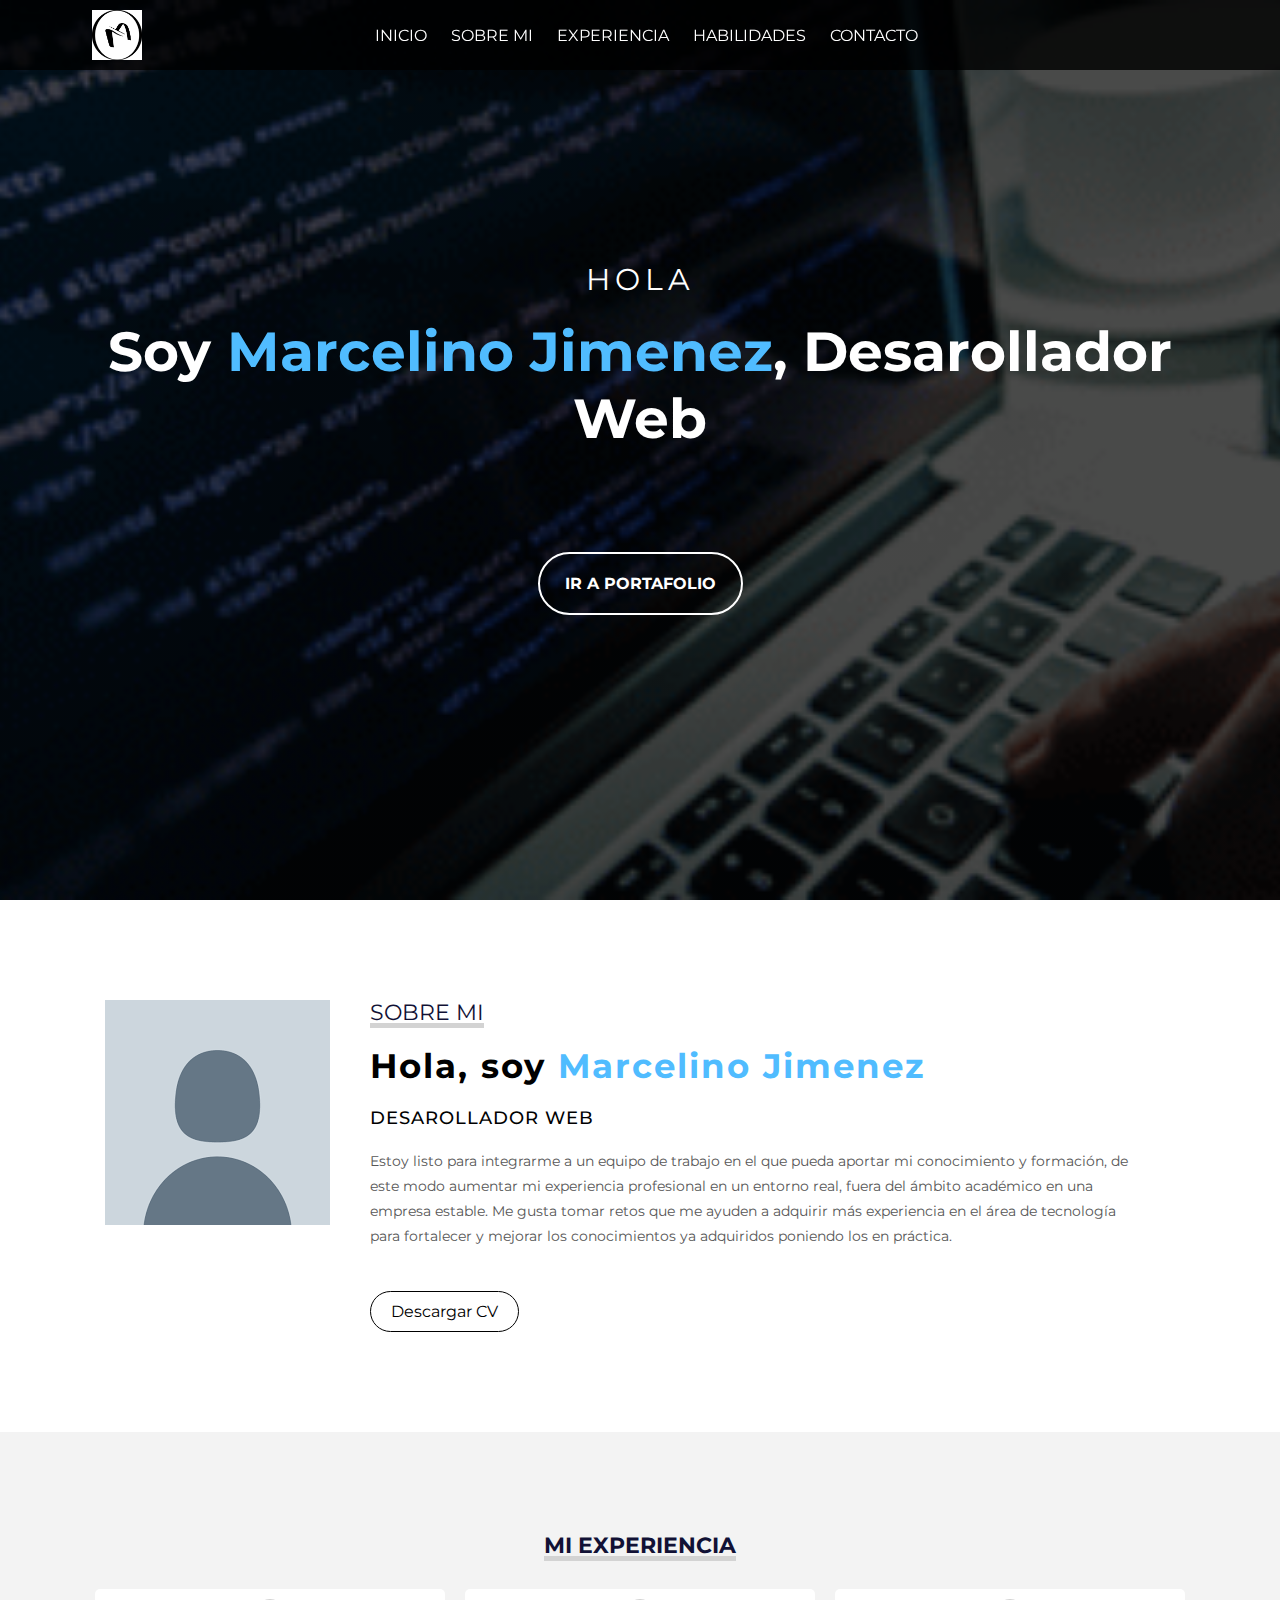
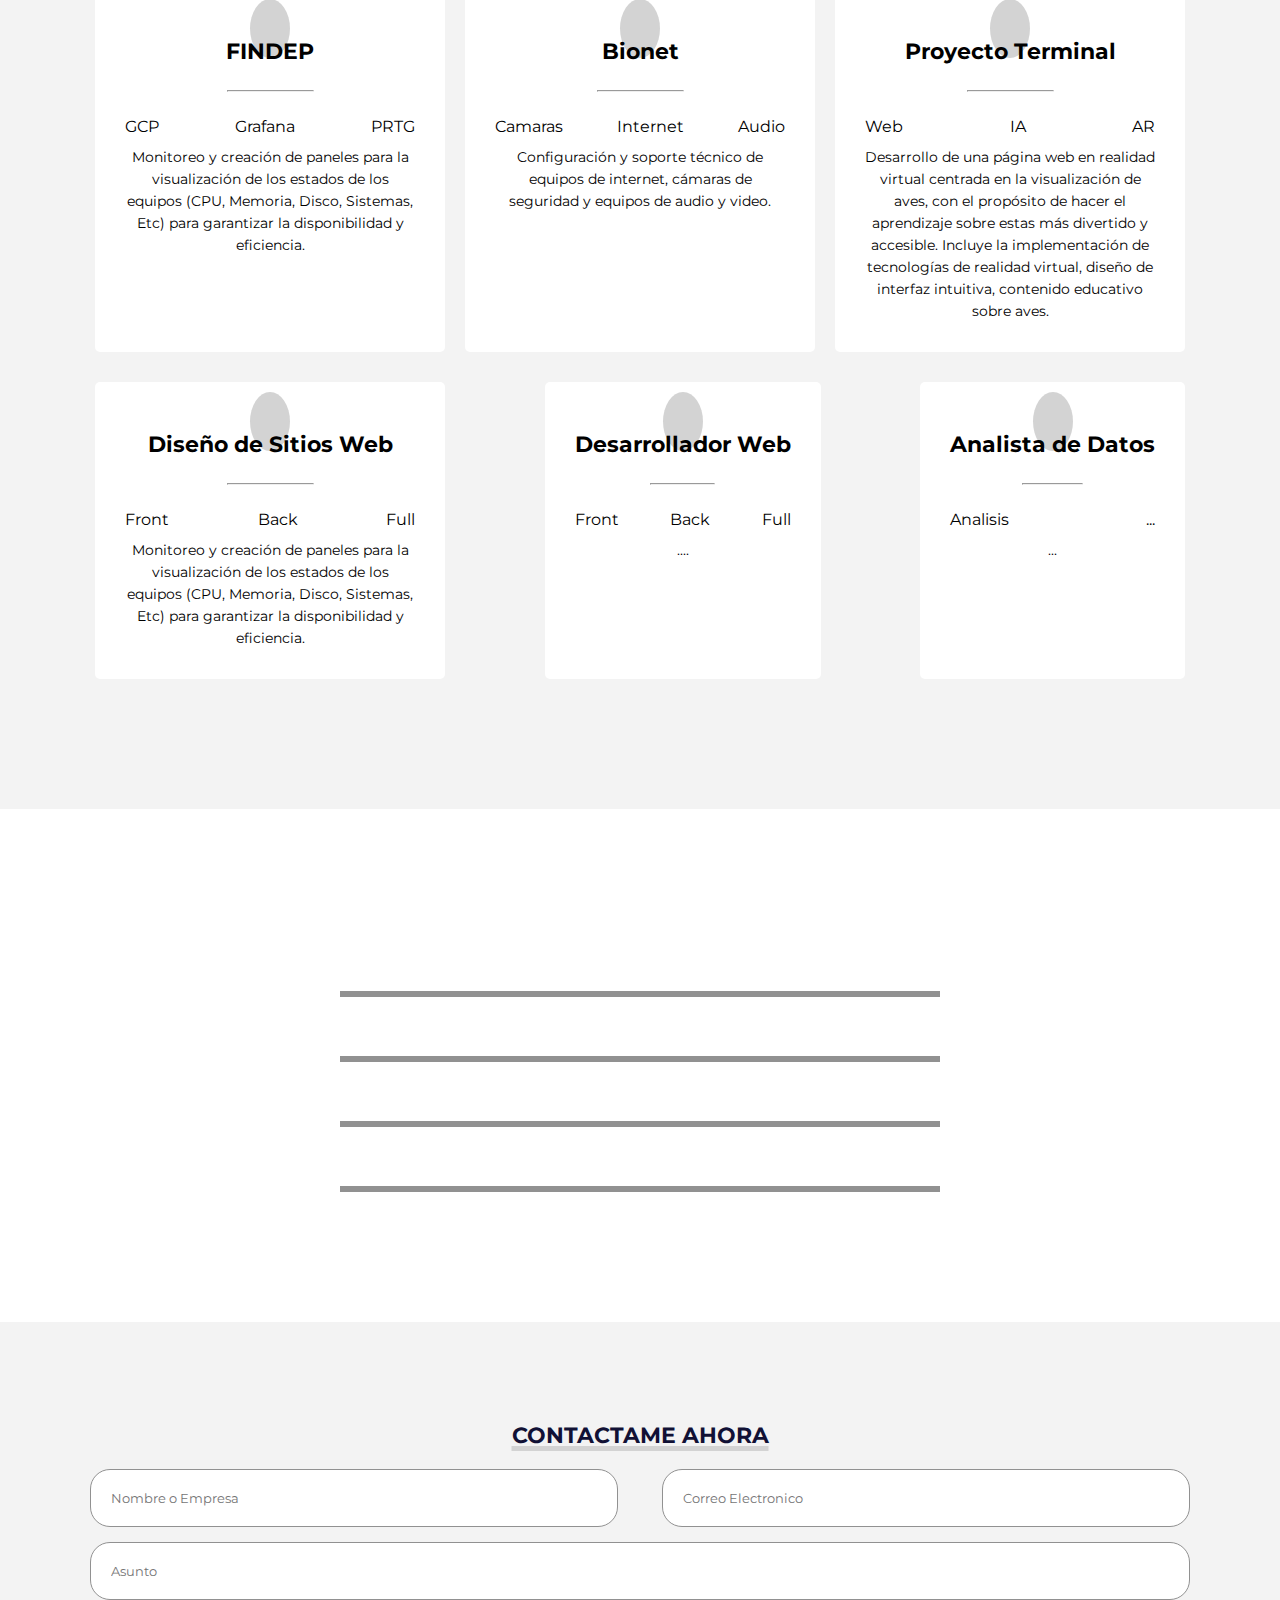
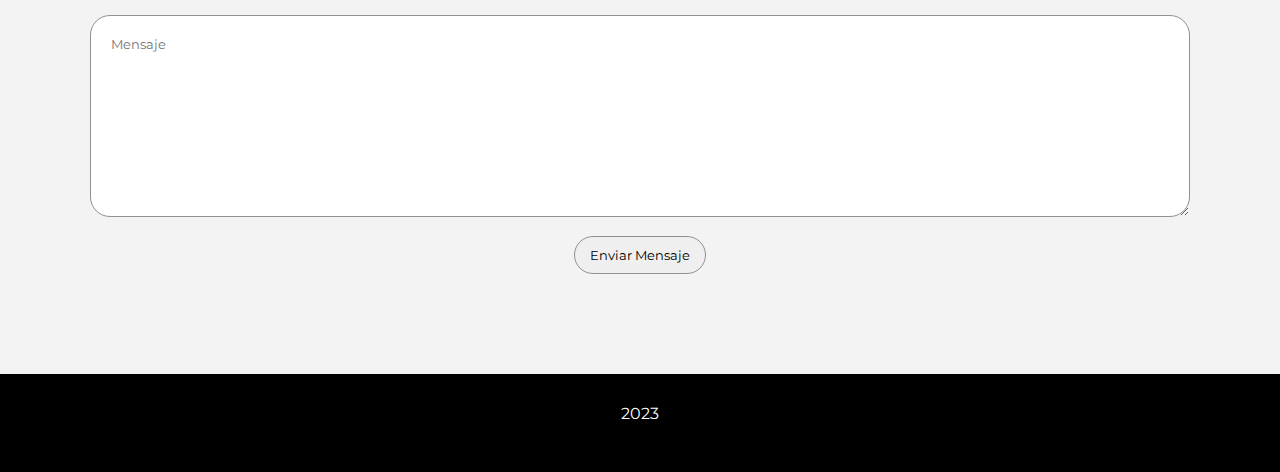
==== index.html @ 2096f151 "Add files via upload" ====
<!DOCTYPE html>
<html lang="es">
<head>
    <meta charset="UTF-8">
    <meta name="viewport" content="width=device-width, initial-scale=1.0">
    <link rel="stylesheet" href="https://cdnjs.cloudflare.com/ajax/libs/font-awesome/6.4.0/css/all.min.css" integrity="sha512-iecdLmaskl7CVkqkXNQ/ZH/XLlvWZOJyj7Yy7tcenmpD1ypASozpmT/E0iPtmFIB46ZmdtAc9eNBvH0H/ZpiBw==" crossorigin="anonymous" referrerpolicy="no-referrer" />
    <link rel="stylesheet" href="style.css">
    <title>Document</title>
</head>
<body>
    <!-- Inicio -->
    <section id="inicio">
        <div class="contenido">
            <header>
                <div class="contenido-header">
                    <img src="img/logo.png" alt="">
                    <nav id="nav" class="">
                        <ul id="links">
                            <li><a href="#inicio" class="seleccionado">INICIO</a></li>
                            <li><a href="#sobremi">SOBRE MI</a></li>
                            <li><a href="#servicios">EXPERIENCIA</a></li>
                            <li><a href="#portafolio">HABILIDADES</a></li>
                            <li><a href="#contacto">CONTACTO</a></li>
                        </ul>
                    </nav>

                    <!-- Icono del menu responsive -->
                    <div id="icono-nav" onclick="responsiveMenu()">
                        <i class="fa-solid fa-bars"></i>
                    </div>

                    <!-- Icono de las redes sociales -->
                    <div class="redes">
                        <a href="#"><i class="fa-brands fa-linkedin"></i></a>
                        <a href="#"><i class="fa-brands fa-facebook"></i></a>
                        <a href="#"><i class="fa-brands fa-whatsapp"></i></a>
                    </div>
                </div>
            </header>
            <div class="presentacion">
                <p class="bienvenida">Hola</p>
                <h2>Soy <span>Marcelino Jimenez</span>, Desarollador Web</h2>
                <p class="descripcion"></p>
                <a href="#portafolio">Ir a portafolio</a>

            </div>
        </div>
    </section>

    <!-- Sobre mi -->
    <section id="sobremi">
        <div class="contenido-foto">
            <img src="img/img-perfil.png">
        </div>
        <div class="sobremi">
            <p class="titulo-seccion">Sobre Mi</p>
            <h2>Hola, soy <span>Marcelino Jimenez</span></h2>
            <h3>Desarollador Web</h3>
            <p>Estoy listo para integrarme a un equipo de trabajo en el que pueda aportar mi
                conocimiento y formación, de este modo aumentar mi experiencia profesional en un
                entorno real, fuera del ámbito académico en una empresa estable.
                Me gusta tomar retos que me ayuden a adquirir más experiencia en el área de
                tecnología para fortalecer y mejorar los conocimientos ya adquiridos poniendo los
                en práctica.</p>
            <a href="#">Descargar CV</a>
        </div>
    </section>

    <!-- Servicios -->
    <section id="servicios">
        <h3 class="titulo-seccion">MI EXPERIENCIA</h3>
        <div class="fila">
            <div class="servicio">
                <span class="icono"><i class="fas fa-code iconos"></i></span>
                <h4>FINDEP</h4>
                <hr>
                <ul>
                    <li>GCP</li>
                    <li>Grafana</li>
                    <li>PRTG</li>
                </ul>
                <p>Monitoreo y creación de paneles para la visualización de los estados de los equipos (CPU, Memoria, Disco, Sistemas, Etc) para garantizar la disponibilidad y eficiencia.</p>
            </div>
            <div class="servicio">
                <span class="icono"><i class="fas fa-code iconos"></i></span>
                <h4>Bionet</h4>
                <hr>
                <ul>
                    <li>Camaras</li>
                    <li>Internet</li>
                    <li>Audio</li>
                </ul>
                <p>Configuración y soporte técnico de equipos de internet, cámaras de seguridad y equipos de audio y video.</p>
            </div>
            <div class="servicio">
                <span class="icono"><i class="fas fa-code iconos"></i></span>
                <h4>Proyecto Terminal</h4>
                <hr>
                <ul>
                    <li>Web</li>
                    <li>IA</li>
                    <li>AR</li>
                </ul>
                <p>
                    Desarrollo de una página web en realidad virtual centrada en la visualización de aves, con el propósito de hacer el aprendizaje sobre estas más divertido y accesible. Incluye la implementación de tecnologías de realidad virtual, diseño de interfaz intuitiva, contenido educativo sobre aves.</p>
            </div>
        </div>
        <div class="fila">
            <div class="servicio">
                <span class="icono"><i class="fas fa-code iconos"></i></span>
                <h4>Diseño de Sitios Web</h4>
                <hr>
                <ul>
                    <li>Front</li>
                    <li>Back</li>
                    <li>Full</li>
                </ul>
                <p>Monitoreo y creación de paneles para la visualización de los estados de los equipos (CPU, Memoria, Disco, Sistemas, Etc) para garantizar la disponibilidad y eficiencia.</p>
            </div>
            <div class="servicio">
                <span class="icono"><i class="fas fa-code iconos"></i></span>
                <h4>Desarrollador Web</h4>
                <hr>
                <ul>
                    <li>Front</li>
                    <li>Back</li>
                    <li>Full</li>
                </ul>
                <p>....</p>
            </div>
            <div class="servicio">
                <span class="icono"><i class="fas fa-code iconos"></i></span>
                <h4>Analista de Datos</h4>
                <hr>
                <ul>
                    <li>Analisis</li>
                    <li></li>
                    <li>...</li>
                </ul>
                <p>...</p>
            </div>
        </div>
    </section>

    <!-- Habilidades -->
    <div class="contenedor-skills" id="skills">
        <h3>HABILIDADES</h3>
        <div class="skill">
            <div class="info">
                <p><span class="lista"></span> HTML & CSS</p>
                <span class="porcentaje">95%</span>
            </div>
            <div class="barra">
                <div id="html" class=""></div>
            </div>
        </div>
        <div class="skill">
            <div class="info">
                <p><span class="lista"></span> Javascript</p>
                <span class="porcentaje">90%</span>
            </div>
            <div class="barra">
                <div id="js" class=""></div>
            </div>
        </div>
        <div class="skill">
            <div class="info">
                <p><span class="lista"></span> Base de Datos</p>
                <span class="porcentaje">80%</span>
            </div>
            <div class="barra">
                <div id="bd" class=""></div>
            </div>
        </div>
        <div class="skill">
            <div class="info">
                <p><span class="lista"></span> Java</p>
                <span class="porcentaje">92%</span>
            </div>
            <div class="barra">
                <div id="java" class=""></div>
            </div>
        </div>
    </div>

<!-- Contacto -->
<section id="contacto">
    <h3 class="titulo-seccion">Contactame ahora</h3>
    <div class="contenedor-form">
        <form action="">
            <div class="fila mitad">
                <input type="text" placeholder="Nombre o Empresa" class="input-mitad">
                <input type="email" placeholder="Correo Electronico" class="input-mitad">
            </div>
            <div class="fila">
                <input type="text" placeholder="Asunto" class="input-full">
            </div>
            <div class="fila">
                <textarea name="" id="" cols="30" rows="10" placeholder="Mensaje" class="input-full"></textarea>
            </div>

            <input type="submit" value="Enviar Mensaje" class="btn-enviar">
        </form>
    </div>
</section>

<!-- Footer -->
<footer>
    <p>2023</p>
    <div class="redes">
        <a href="#"><i class="fa-brands fa-linkedin"></i></a>
        <a href="#"><i class="fa-brands fa-facebook"></i></a>
        <a href="#"><i class="fa-brands fa-whatsapp"></i></a>
    </div>

</footer>

<script src="script.js"></script>
</body>
</html>
---- style.css ----
/*Fonts*/
@import url('https://fonts.googleapis.com/css2?family=Montserrat:wght@200;400;600&display=swap');

:root{
    --color-basico:#fff;
    --color-resaltar:#50bcff; 
    --color-claro:#f3f3f3;
}

*{
    margin: 0;
    padding: 0;
    box-sizing: border-box;
    font-family: 'Montserrat';
}

html{
    scroll-behavior: smooth;
}

#inicio{
    background: linear-gradient(rgba(0,0,0,.7), rgba(0,0,0,.7)), url("img/img-inicio.gif");
    background-size: cover;
    background-position: center center;
    height: 100vh;
}

#inicio .contenido header{
    background-color: rgba(0,0,0,.8);
    position: fixed;
    width: 100%;
    z-index: 100;
    top: 0;
}

#inicio .contenido header .contenido-header{
    max-width: 1100px;
    margin: auto;
    display: flex;
    justify-content: space-between;
    align-items: center;
    padding: 10px 2px;
}

#inicio .contenido header .contenido-header img{
    text-align: center;
    width: 50px;
    height: 50px;
}

#inicio .contenido header .contenido-header nav ul{
    list-style: none;
    display: flex;
    align-items: center;
}

#inicio .contenido header .contenido-header nav ul li a{
    text-decoration: none;
    color: var(--color-basico);
    margin: 0 12px;
    font-weight: 400;
    transition:.5s ;
}

#inicio .contenido header .contenido-header nav ul a:hover{
    color: var(--color-resaltar);
}

#inicio .contenido header .contenido-header .redes a{
    text-decoration: none;
    color: var(--color-basico);
    display: inline-block;
    margin-left: 10px;
    transition: .5s;
}

#inicio .contenido header .contenido-header .redes a:hover{
    color: var(--color-resaltar);
}

#inicio .contenido .presentacion{
    max-width: 1100px;
    height: 100vh;
    margin: auto;
    color: var(--color-basico);
    display: flex;
    flex-direction: column;
    align-items: center;
    justify-content: center;
}

#inicio .contenido .presentacion .bienvenida{
    font-size: 30px;
    margin-bottom: 20px;
    text-transform: uppercase;
    letter-spacing: 5px;
}

#inicio .contenido .presentacion h2{
    font-size: 55px;
    margin-bottom: 25px;
    text-align: center;
}

#inicio .contenido .presentacion h2 span{
    font-size: 55px;
    color: var(--color-resaltar);
}

#inicio .contenido .presentacion .descripcion{
    max-width: 700px;
    margin: 25px auto;
    font-size: 18px;
    text-align: center;
}

#inicio .contenido .presentacion a{
    text-decoration: none;
    display: inline-block;
    margin: 25px;
    padding: 20px 25px;
    border: 2px solid var(--color-basico);
    border-radius: 50px;
    color: var(--color-basico);
    font-weight: bold;
    text-transform: uppercase;
    transition:.5;
}

#inicio .contenido .presentacion a:hover{
    background:var(--color-resaltar) ;
}

#icono-nav{
    color: var(--color-basico);
    display: none;
}

/*Sobre Mi*/
#sobremi{
    max-width: 1100px;
    margin: auto;
    padding: 100px 15px;
    color: 111135;
    display: flex;
}

#sobremi .contenedor-foto{
    max-width: 400px;
    margin-right: 80px;
}

#sobremi .contenedor-foto img{
    padding: 20px;
    width: 100%;
    border-radius: 20px;
    background-color: var(--color-claro);
}

#sobremi .sobremi{
    margin: 0 40px;
}

#sobremi .sobremi .titulo-seccion{
    font-size: 22px;
    text-transform: uppercase;
    color: #111135;
    text-decoration: underline;
    text-decoration-color: #d3d3d3;
    text-decoration-thickness: 5px;
}


#sobremi .sobremi h2{
    font-size: 34px;
    font-weight: bold;
    margin: 20px 0;
    letter-spacing:  2px;
}

#sobremi .sobremi h2 span{
    color: var(--color-resaltar);
}

#sobremi .sobremi h3{
    font-size: 18px;
    font-weight: 500;
    text-transform: uppercase;
    margin-bottom: 20px;
    letter-spacing: 1px;
}

#sobremi .sobremi p{
    font-size: 14px;
    line-height: 25px;
    color: #565656;
    margin-bottom: 12px;
}

#sobremi .sobremi a{
    display: inline-block;
    text-decoration: none;
    color: #000;
    border-radius: 30px;
    padding: 10px 20px;
    border: 1px solid #000;
    margin-top: 30px;
    transition: .5s;
}

#sobremi .sobremi a:hover{
    background-color: var(--color-resaltar);
    color: var(--color-basico);
}

/* Servicios */

#servicios{
    padding: 100px 15px;
    text-align: center;
    background-color: var(--color-claro);
}

#servicios .titulo-seccion{
    font-size: 22px;
    text-transform: uppercase;
    color: #111135;
    text-decoration: underline;
    text-decoration-color: #d3d3d3;
    text-decoration-thickness: 5px;
}

#servicios .fila{
    display: flex;
    justify-content: space-between;
    max-width: 1100px;
    margin: 30px auto;
}

#servicios .fila .servicio{

    max-width: 350px;
    background-color: var(--color-basico);
    padding: 30px;
    margin: 0 5px;
    border-radius: 5px;
    transition: .5s;
}

#servicios .fila .servicio:hover{
    box-shadow: 5px 5px 10px #565656, -5px -5px 10px #bababa;
}

#servicios .fila .servicio h4{
    font-size: 22px;
    margin-bottom: 25px;
}

#servicios .fila .servicio .icono{
    display: inline;
    width: 60px;
    height: 60px;
    border-radius: 50%;
    background-color: #d3d3d3;
    padding: 20px;
    margin-bottom: 25px;
}

#servicios .fila .servicio hr{
    width: 30%;
    margin: auto;
    color: #000;
    margin-bottom: 25px;
}

#servicios .fila .servicio ul{
    list-style: none;
    display: flex;
    justify-content: space-between;
    margin-bottom: 10px;
}

#servicios .fila .servicio p{
    font-size: 14px;
    line-height: 22px;
}

/* Habilidades*/

.contenedor-skills {
    background: linear-gradient( #295788cc, rgba(33, 16, 16, 0.8)), url("img/lenguajes.png");
    background-attachment: fixed;
    background-repeat: no-repeat;
    background-size: cover;
    color: #fff;
    background-position: center center;
    padding: 100px 0;
    text-align: center;
}

.contenedor-skills .skill {
    max-width: 600px;
    margin: 30px auto;
}

.contenedor-skills .skill .info {
    display: flex;
    justify-content: space-between;
}

.contenedor-skills .skill .lista {
    display: inline-block;
    margin-right: 20px;
    height: 10px;
    width: 10px;
    background-color: #fff;
}

.contenedor-skills .skill .barra {
    background-color: #919191;
    width: 100%;
    height: 6px;
    margin: 10px 0px;
}

.contenedor-skills .skill .barra .barra-progreso1 {
    background-color: #fff;
    width: 95%;
    height: 6px;
    animation: progreso1 2s forwards;
}

.contenedor-skills .skill .barra .barra-progreso2 {
    background-color: #fff;
    width: 90%;
    height: 6px;
    animation: progreso2 2s forwards;
}

.contenedor-skills .skill .barra .barra-progreso3 {
    background-color: #fff;
    width: 90%;
    height: 6px;
    animation: progreso3 2s forwards;
}

.contenedor-skills .skill .barra .barra-progreso4 {
    background-color: #fff;
    width: 85%;
    height: 6px;
    animation: progreso4 2s forwards;
}

@keyframes progreso1 {
    0% {
        width: 0;
    }
    100% {
        width: 95%;
    }
}

@keyframes progreso2 {
    0% {
        width: 0;
    }
    100% {
        width: 90%;
    }
}

@keyframes progreso3 {
    0% {
        width: 0;
    }
    100% {
        width: 90%;
    }
}

@keyframes progreso4 {
    0% {
        width: 0;
    }
    100% {
        width: 85%;
    }
}
/* Contacto */
        
#contacto {
    padding: 100px 15px;
    background-color: #f3f3f3;
}

#contacto .titulo-seccion {
    margin-bottom: 20px;
}

#contacto .contenedor-form {
    max-width: 1100px;
    margin: auto;
}

#contacto .contenedor-form .fila {
    margin-bottom: 15px;
}

#contacto .contenedor-form .mitad {
    display: flex;
    justify-content: space-between;
}

#contacto .contenedor-form input,
#contacto .contenedor-form textarea {
    padding: 20px;
    border-radius: 20px;
    border: none;
    border: 1px solid #919191;
}

#contacto .contenedor-form .mitad input {
    width: 48%;
}

#contacto .contenedor-form .input-full {
    width: 100%;
}

#contacto .titulo-seccion {
    text-align: center;
    font-size: 22px;
    text-transform: uppercase;
    color: #111135;
    text-decoration: underline;
    text-decoration-color: #d3d3d3;
    text-decoration-thickness: 5px;
}

#contacto .btn-enviar {
    display: block;
    margin: auto;
    cursor: pointer;
    transition: .5s;
    padding: 10px 15px !important;
}

#contacto .btn-enviar:hover {
    background-color: var(--color-resaltar);
    color: #fff;
}

/* Footer */
footer {
    background-color: #000;
    color: #fff;
    text-align: center;
    padding: 30px 0;
}

footer a {
    text-decoration: none;
    color: #fff;
    display: inline-block;
    margin: 5px;
    font-size: 26px;
}

/*Reponsive*/ 

@media screen and (max-width: 800px) {
    .redes {
        display: none;
    }
    nav {
        display: none;
    }
    nav.responsive {
        display: block;
        background-color: rgba(0, 0, 0, .8);
        width: 100%;
        position: absolute;
        top: 60px;
        left: 0;
        padding: 10px 0;
        transition: .5s;
    }
    nav.responsive ul {
        display: block !important;
        text-align: center;
    }
    nav.responsive ul li {
        margin: 5px 0;
    }
    #icono-nav {
        display: block;
    }
    #inicio .contenido .presentacion h2 {
        font-size: 40px;
    }
    /* Sobre mi */
    #sobremi {
        padding: 50px 0;
        display: block;
    }
    #sobremi .contenedor-foto {
        max-width: 200px;
        margin: auto;
    }
    #sobremi .contenedor-foto img {
        padding: 8px;
    }
    #sobremi .sobremi .titulo-seccion {
        text-align: center;
    }
    #sobremi .sobremi h2 {
        font-size: 25px;
        text-align: center;
    }
    /* Servicios */
    #servicios {
        padding: 50px 15px;
    }
    #servicios .fila {
        display: block;
    }
    #servicios .fila .servicio {
        margin: 10px auto;
    }
    /* Hbilidades */
    .contenedor-skills {
        padding: 50px 20px;
    }
    /* Portafolio */
    #portfolio {
        padding: 50px 0;
    }
    #portfolio .fila {
        display: block;
    }
    #portfolio .fila .proyecto {
        margin: 10px auto;
    }
    /* Contacto*/
    #contacto {
        padding: 50px 15px;
    }
    #contacto .contenedor-form .mitad {
        margin-bottom: 15px;
        display: block;
    }
    #contacto .contenedor-form .mitad input {
        width: 100%;
        margin-bottom: 15px;
    }
}
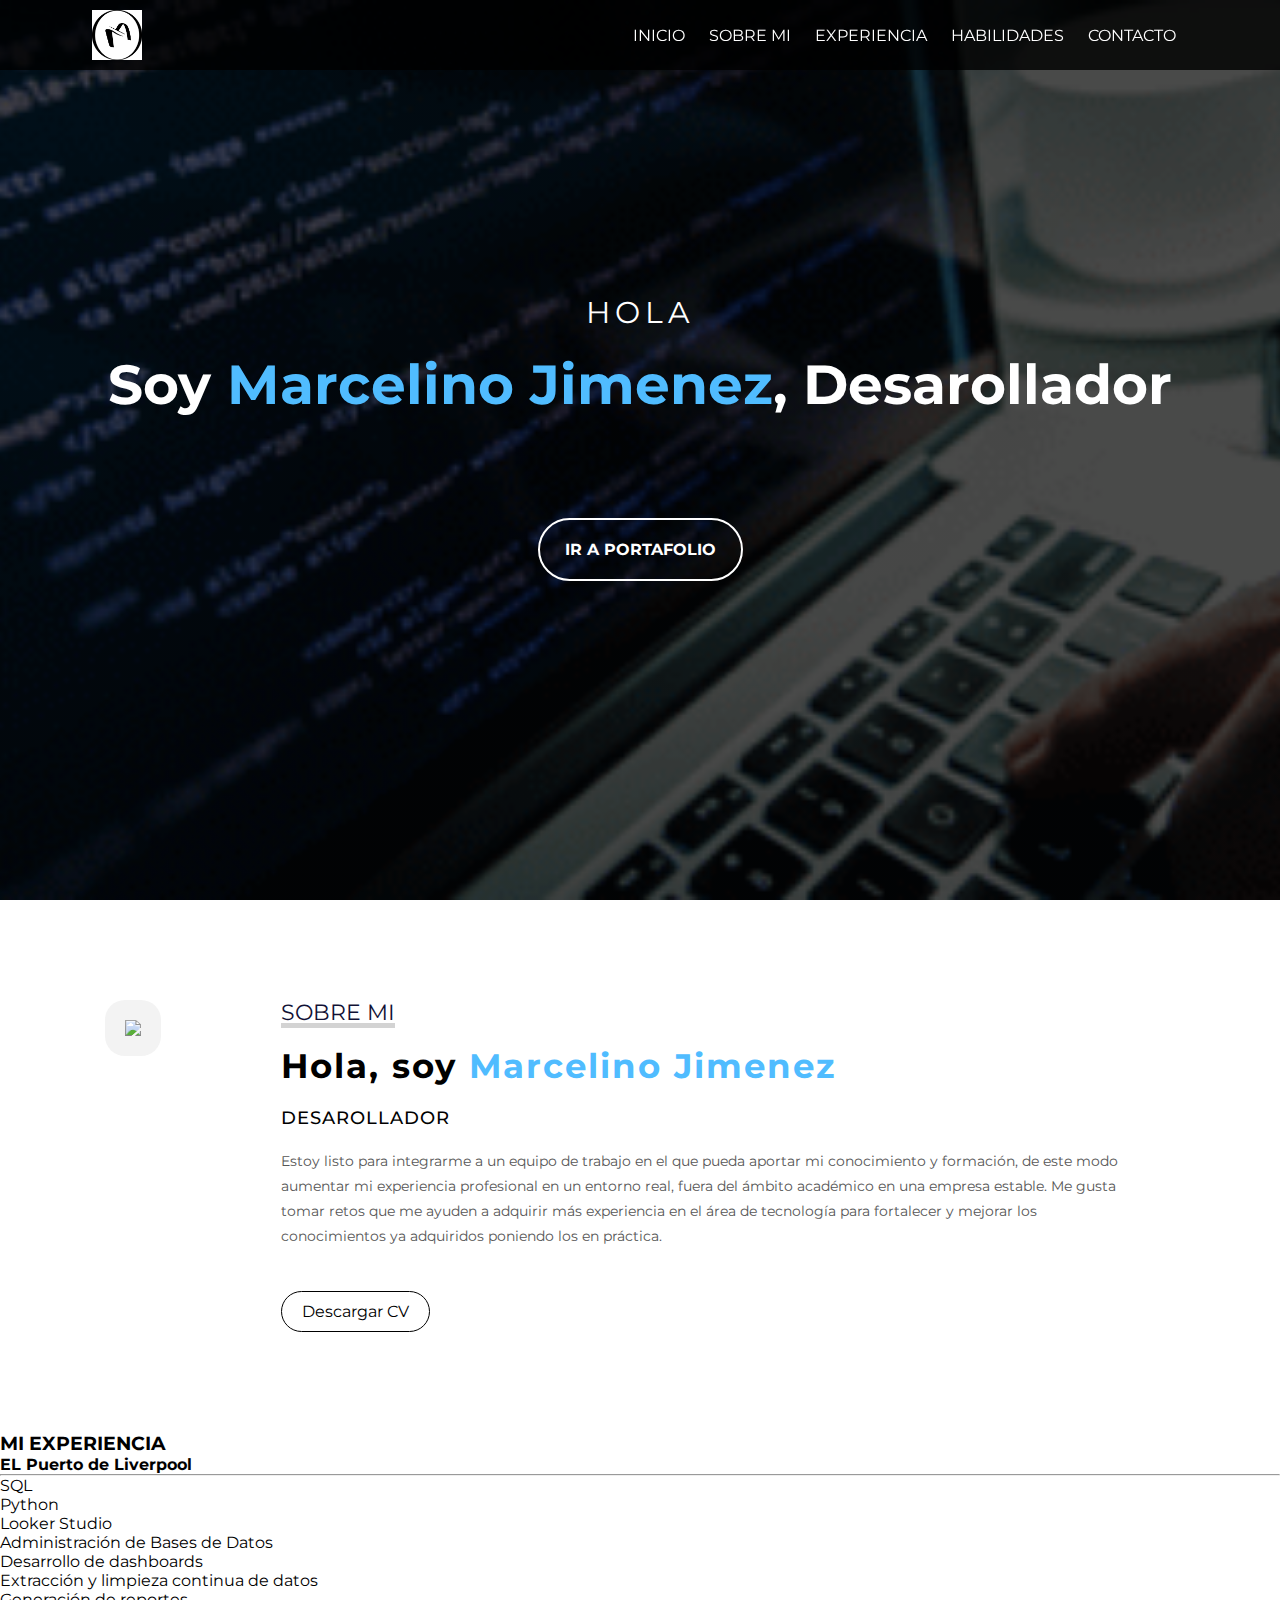
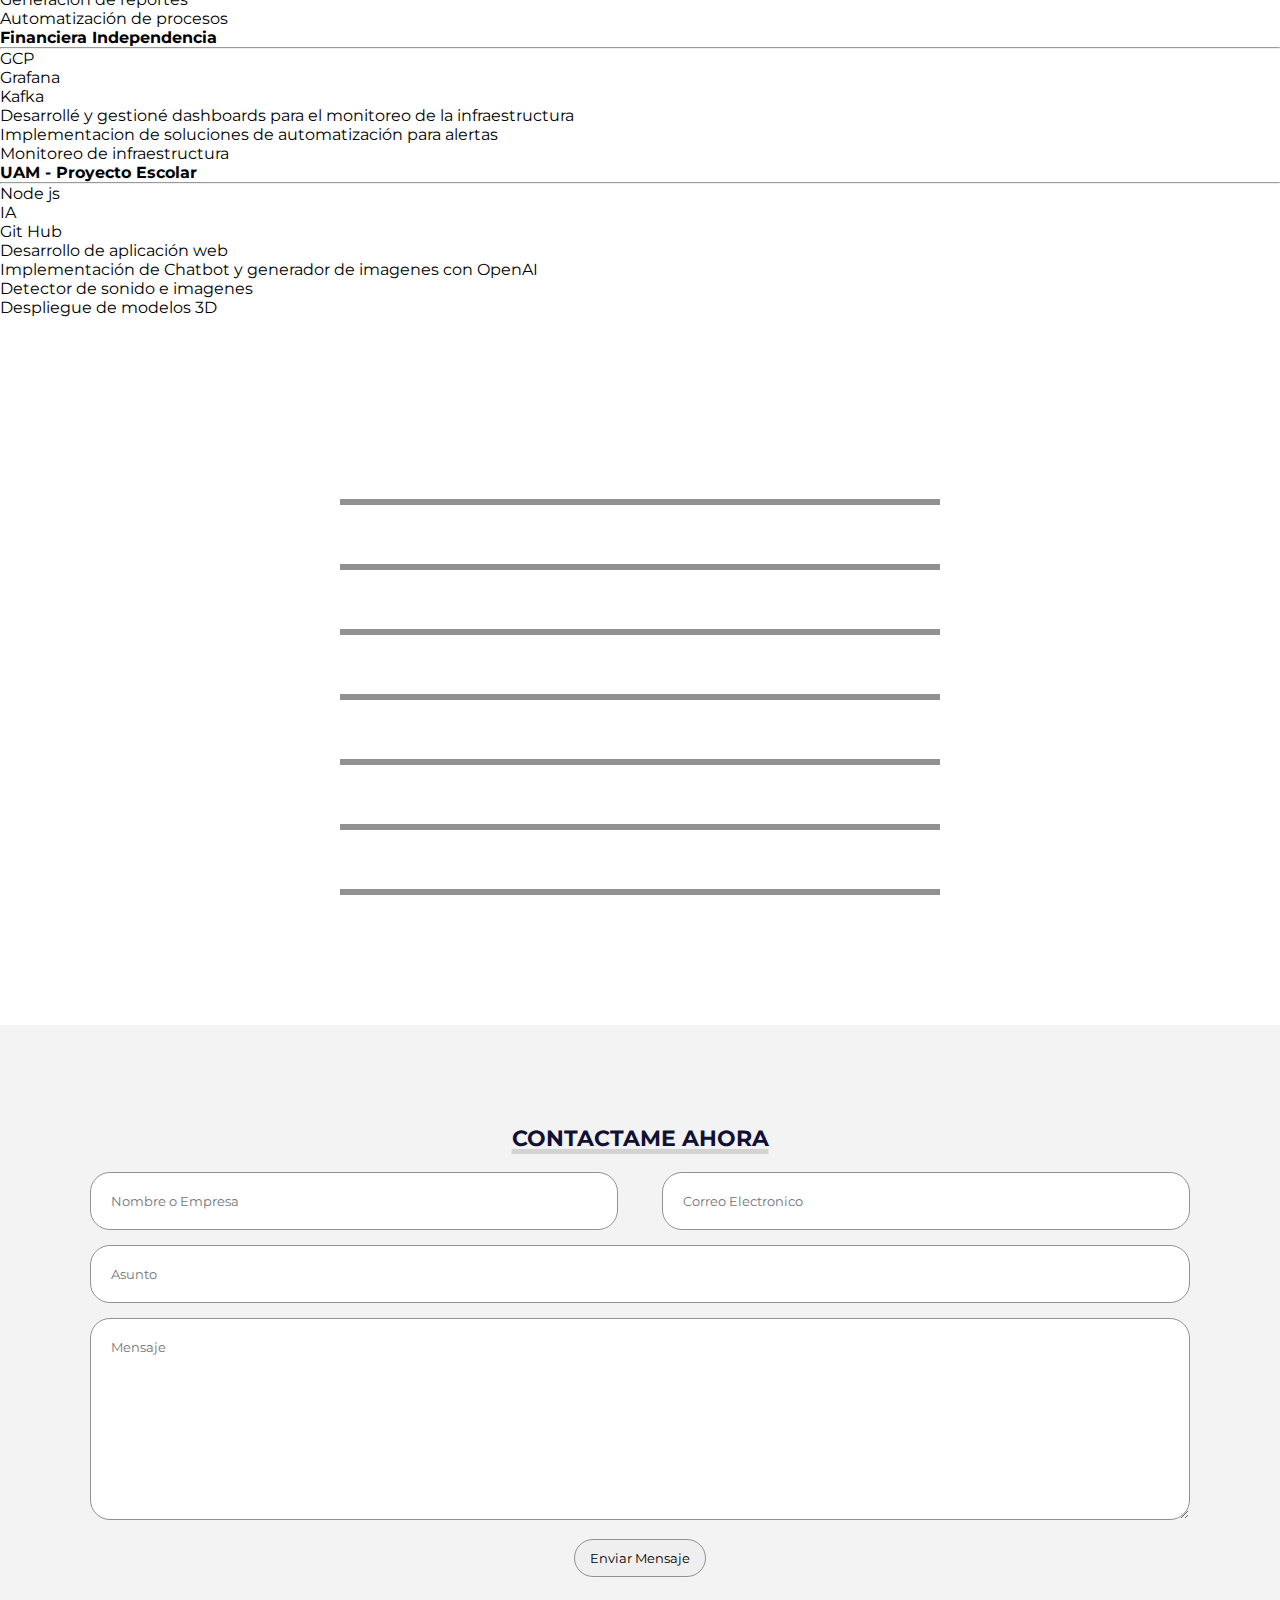
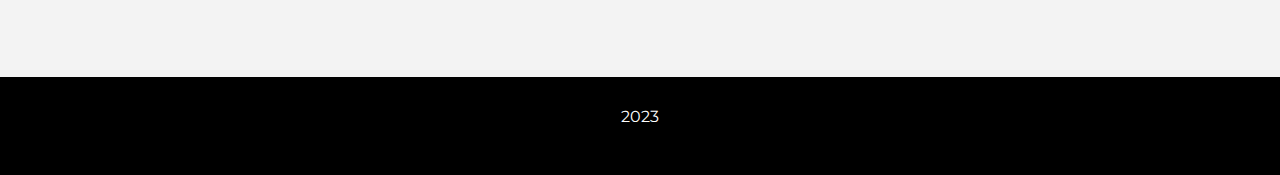
==== commit f83f30bc: "Update index.html" ====
--- a/index.html
+++ b/index.html
@@ -5,41 +5,33 @@
     <meta name="viewport" content="width=device-width, initial-scale=1.0">
     <link rel="stylesheet" href="https://cdnjs.cloudflare.com/ajax/libs/font-awesome/6.4.0/css/all.min.css" integrity="sha512-iecdLmaskl7CVkqkXNQ/ZH/XLlvWZOJyj7Yy7tcenmpD1ypASozpmT/E0iPtmFIB46ZmdtAc9eNBvH0H/ZpiBw==" crossorigin="anonymous" referrerpolicy="no-referrer" />
     <link rel="stylesheet" href="style.css">
-    <title>Document</title>
+    <title>Portafolio-MJZ</title>
 </head>
 <body>
     <!-- Inicio -->
-    <section id="inicio">
+    <section id="inicio" class="inicio">
         <div class="contenido">
             <header>
                 <div class="contenido-header">
                     <img src="img/logo.png" alt="">
-                    <nav id="nav" class="">
+                    <nav id="nav">
                         <ul id="links">
                             <li><a href="#inicio" class="seleccionado">INICIO</a></li>
                             <li><a href="#sobremi">SOBRE MI</a></li>
-                            <li><a href="#servicios">EXPERIENCIA</a></li>
-                            <li><a href="#portafolio">HABILIDADES</a></li>
+                            <li><a href="#experiencias">EXPERIENCIA</a></li>
+                            <li><a href="#habilidades">HABILIDADES</a></li>
                             <li><a href="#contacto">CONTACTO</a></li>
                         </ul>
                     </nav>
-
                     <!-- Icono del menu responsive -->
                     <div id="icono-nav" onclick="responsiveMenu()">
                         <i class="fa-solid fa-bars"></i>
                     </div>
-
-                    <!-- Icono de las redes sociales -->
-                    <div class="redes">
-                        <a href="#"><i class="fa-brands fa-linkedin"></i></a>
-                        <a href="#"><i class="fa-brands fa-facebook"></i></a>
-                        <a href="#"><i class="fa-brands fa-whatsapp"></i></a>
-                    </div>
                 </div>
             </header>
             <div class="presentacion">
                 <p class="bienvenida">Hola</p>
-                <h2>Soy <span>Marcelino Jimenez</span>, Desarollador Web</h2>
+                <h2>Soy <span>Marcelino Jimenez</span>, Desarollador</h2>
                 <p class="descripcion"></p>
                 <a href="#portafolio">Ir a portafolio</a>
 
@@ -49,13 +41,13 @@
 
     <!-- Sobre mi -->
     <section id="sobremi">
-        <div class="contenido-foto">
-            <img src="img/img-perfil.png">
+        <div class="contenedor-foto">
+            <img src="img/perfil.jpg">
         </div>
         <div class="sobremi">
             <p class="titulo-seccion">Sobre Mi</p>
             <h2>Hola, soy <span>Marcelino Jimenez</span></h2>
-            <h3>Desarollador Web</h3>
+            <h3>Desarollador</h3>
             <p>Estoy listo para integrarme a un equipo de trabajo en el que pueda aportar mi
                 conocimiento y formación, de este modo aumentar mi experiencia profesional en un
                 entorno real, fuera del ámbito académico en una empresa estable.
@@ -66,155 +58,170 @@
         </div>
     </section>
 
-    <!-- Servicios -->
-    <section id="servicios">
+    <!-- Servicios (Experiencia)-->
+    <section id="experiencias">
         <h3 class="titulo-seccion">MI EXPERIENCIA</h3>
         <div class="fila">
-            <div class="servicio">
+            <div class="experiencia">
                 <span class="icono"><i class="fas fa-code iconos"></i></span>
-                <h4>FINDEP</h4>
+                <h4>EL Puerto de Liverpool</h4>
+                <hr>
+                <ul>
+                    <li>SQL</li>
+                    <li>Python</li>
+                    <li>Looker Studio</li>
+                </ul>
+                <ul class="actividades">
+                    <li>Administración de Bases de Datos</li>
+                    <li>Desarrollo de dashboards</li>
+                    <li>Extracción y limpieza continua de datos</li>
+                    <li>Generación de reportes</li>
+                    <li>Automatización de procesos</li>
+                </ul>
+            </div>
+            <div class="experiencia">
+                <span class="icono"><i class="fas fa-code iconos"></i></span>
+                <h4>Financiera Independencia</h4>
                 <hr>
                 <ul>
                     <li>GCP</li>
                     <li>Grafana</li>
-                    <li>PRTG</li>
-                </ul>
-                <p>Monitoreo y creación de paneles para la visualización de los estados de los equipos (CPU, Memoria, Disco, Sistemas, Etc) para garantizar la disponibilidad y eficiencia.</p>
-            </div>
-            <div class="servicio">
+                    <li>Kafka</li>
+                </ul>
+                <ul class="actividades">
+                    <li>Desarrollé y gestioné dashboards para el monitoreo de la infraestructura</li>
+                    <li>Implementacion de soluciones de automatización para alertas</li>
+                    <li>Monitoreo de infraestructura</li>
+                </ul>
+            </div>
+            <div class="experiencia">
                 <span class="icono"><i class="fas fa-code iconos"></i></span>
-                <h4>Bionet</h4>
+                <h4>UAM - Proyecto Escolar</h4>
                 <hr>
                 <ul>
-                    <li>Camaras</li>
-                    <li>Internet</li>
-                    <li>Audio</li>
-                </ul>
-                <p>Configuración y soporte técnico de equipos de internet, cámaras de seguridad y equipos de audio y video.</p>
-            </div>
-            <div class="servicio">
-                <span class="icono"><i class="fas fa-code iconos"></i></span>
-                <h4>Proyecto Terminal</h4>
-                <hr>
-                <ul>
-                    <li>Web</li>
+                    <li>Node js</li>
                     <li>IA</li>
-                    <li>AR</li>
-                </ul>
-                <p>
-                    Desarrollo de una página web en realidad virtual centrada en la visualización de aves, con el propósito de hacer el aprendizaje sobre estas más divertido y accesible. Incluye la implementación de tecnologías de realidad virtual, diseño de interfaz intuitiva, contenido educativo sobre aves.</p>
-            </div>
-        </div>
-        <div class="fila">
-            <div class="servicio">
-                <span class="icono"><i class="fas fa-code iconos"></i></span>
-                <h4>Diseño de Sitios Web</h4>
-                <hr>
-                <ul>
-                    <li>Front</li>
-                    <li>Back</li>
-                    <li>Full</li>
-                </ul>
-                <p>Monitoreo y creación de paneles para la visualización de los estados de los equipos (CPU, Memoria, Disco, Sistemas, Etc) para garantizar la disponibilidad y eficiencia.</p>
-            </div>
-            <div class="servicio">
-                <span class="icono"><i class="fas fa-code iconos"></i></span>
-                <h4>Desarrollador Web</h4>
-                <hr>
-                <ul>
-                    <li>Front</li>
-                    <li>Back</li>
-                    <li>Full</li>
-                </ul>
-                <p>....</p>
-            </div>
-            <div class="servicio">
-                <span class="icono"><i class="fas fa-code iconos"></i></span>
-                <h4>Analista de Datos</h4>
-                <hr>
-                <ul>
-                    <li>Analisis</li>
-                    <li></li>
-                    <li>...</li>
-                </ul>
-                <p>...</p>
-            </div>
-        </div>
-    </section>
-
-    <!-- Habilidades -->
-    <div class="contenedor-skills" id="skills">
-        <h3>HABILIDADES</h3>
-        <div class="skill">
-            <div class="info">
-                <p><span class="lista"></span> HTML & CSS</p>
-                <span class="porcentaje">95%</span>
-            </div>
-            <div class="barra">
-                <div id="html" class=""></div>
-            </div>
-        </div>
-        <div class="skill">
-            <div class="info">
-                <p><span class="lista"></span> Javascript</p>
-                <span class="porcentaje">90%</span>
-            </div>
-            <div class="barra">
-                <div id="js" class=""></div>
-            </div>
-        </div>
-        <div class="skill">
-            <div class="info">
-                <p><span class="lista"></span> Base de Datos</p>
-                <span class="porcentaje">80%</span>
-            </div>
-            <div class="barra">
-                <div id="bd" class=""></div>
-            </div>
-        </div>
-        <div class="skill">
-            <div class="info">
-                <p><span class="lista"></span> Java</p>
-                <span class="porcentaje">92%</span>
-            </div>
-            <div class="barra">
-                <div id="java" class=""></div>
-            </div>
-        </div>
-    </div>
-
-<!-- Contacto -->
-<section id="contacto">
-    <h3 class="titulo-seccion">Contactame ahora</h3>
-    <div class="contenedor-form">
-        <form action="">
-            <div class="fila mitad">
-                <input type="text" placeholder="Nombre o Empresa" class="input-mitad">
-                <input type="email" placeholder="Correo Electronico" class="input-mitad">
-            </div>
-            <div class="fila">
-                <input type="text" placeholder="Asunto" class="input-full">
-            </div>
-            <div class="fila">
-                <textarea name="" id="" cols="30" rows="10" placeholder="Mensaje" class="input-full"></textarea>
-            </div>
-
-            <input type="submit" value="Enviar Mensaje" class="btn-enviar">
-        </form>
-    </div>
-</section>
-
-<!-- Footer -->
-<footer>
-    <p>2023</p>
-    <div class="redes">
-        <a href="#"><i class="fa-brands fa-linkedin"></i></a>
-        <a href="#"><i class="fa-brands fa-facebook"></i></a>
-        <a href="#"><i class="fa-brands fa-whatsapp"></i></a>
-    </div>
-
-</footer>
-
-<script src="script.js"></script>
+                    <li>Git Hub</li>
+                </ul>
+                <ul class="actividades">
+                    <li>Desarrollo de aplicación web</li>
+                    <li>Implementación de Chatbot y generador de imagenes con OpenAI</li>
+                    <li>Detector de sonido e imagenes</li>
+                    <li>Despliegue de modelos 3D</li>
+                </ul>
+            </div>
+        </div>
+    </section>
+
+    <!-- Habilidades -->  
+    <section id="habilidades">  
+        <div class="contenedor-skills" id="skills">
+            <h3>HABILIDADES</h3>
+            <!-- HTML y CSS -->
+            <div class="skill">
+                <div class="info">
+                    <p><span class="lista"></span> HTML & CSS</p>
+                    <span class="porcentaje">90%</span>
+                </div>
+                <div class="barra">
+                    <div id="html" class=""></div>
+                </div>
+            </div>
+            <!-- Python -->
+            <div class="skill">
+                <div class="info">
+                    <p><span class="lista"></span> Python</p>
+                    <span class="porcentaje">85%</span>
+                </div>
+                <div class="barra">
+                    <div id="python" class=""></div>
+                </div>
+            </div>
+            <!-- Java -->
+            <div class="skill">
+                <div class="info">
+                    <p><span class="lista"></span> Java</p>
+                    <span class="porcentaje">85%</span>
+                </div>
+                <div class="barra">
+                    <div id="java" class=""></div>
+                </div>
+            </div>
+            <!-- JavaScript -->
+            <div class="skill">
+                <div class="info">
+                    <p><span class="lista"></span> JavaScript</p>
+                    <span class="porcentaje">70%</span>
+                </div>
+                <div class="barra">
+                    <div id="javascript" class=""></div>
+                </div>
+            </div>
+            <!-- NodeJS -->
+            <div class="skill">
+                <div class="info">
+                    <p><span class="lista"></span> Node JS</p>
+                    <span class="porcentaje">70%</span>
+                </div>
+                <div class="barra">
+                    <div id="nodejs" class=""></div>
+                </div>
+            </div>
+            <!-- Pstgresql -->
+            <div class="skill">
+                <div class="info">
+                    <p><span class="lista"></span> PostgreSQL</p>
+                    <span class="porcentaje">85%</span>
+                </div>
+                <div class="barra">
+                    <div id="postgresql" class=""></div>
+                </div>
+            </div>
+            <!-- MySQL -->
+            <div class="skill">
+                <div class="info">
+                    <p><span class="lista"></span>MySQL</p>
+                    <span class="porcentaje">85%</span>
+                </div>
+                <div class="barra">
+                    <div id="mysql" class=""></div>
+                </div>
+            </div>
+        </div>
+    </section>
+
+    <!-- Contacto -->
+    <section id="contacto">
+        <h3 class="titulo-seccion">Contactame ahora</h3>
+        <div class="contenedor-form">
+            <form action="">
+                <div class="fila mitad">
+                    <input type="text" placeholder="Nombre o Empresa" class="input-mitad">
+                    <input type="email" placeholder="Correo Electronico" class="input-mitad">
+                </div>
+                <div class="fila">
+                    <input type="text" placeholder="Asunto" class="input-full">
+                </div>
+                <div class="fila">
+                    <textarea name="" id="" cols="30" rows="10" placeholder="Mensaje" class="input-full"></textarea>
+                </div>
+
+                <input type="submit" value="Enviar Mensaje" class="btn-enviar">
+            </form>
+        </div>
+    </section>
+
+    <!-- Footer -->
+    <footer>
+        <p>2023</p>
+        <div class="redes">
+            <a href="https://www.linkedin.com/in/marcelinojimenezzamudio/"><i class="fa-brands fa-linkedin"></i></a>
+            <a href="#"><i class="fa-brands fa-facebook"></i></a>
+            <a href="https://wa.me/5517486459"><i class="fa-brands fa-whatsapp"></i></a>
+        </div>
+    </footer>
+
+    <script src="script.js"></script>
+
 </body>
-</html>+</html> 
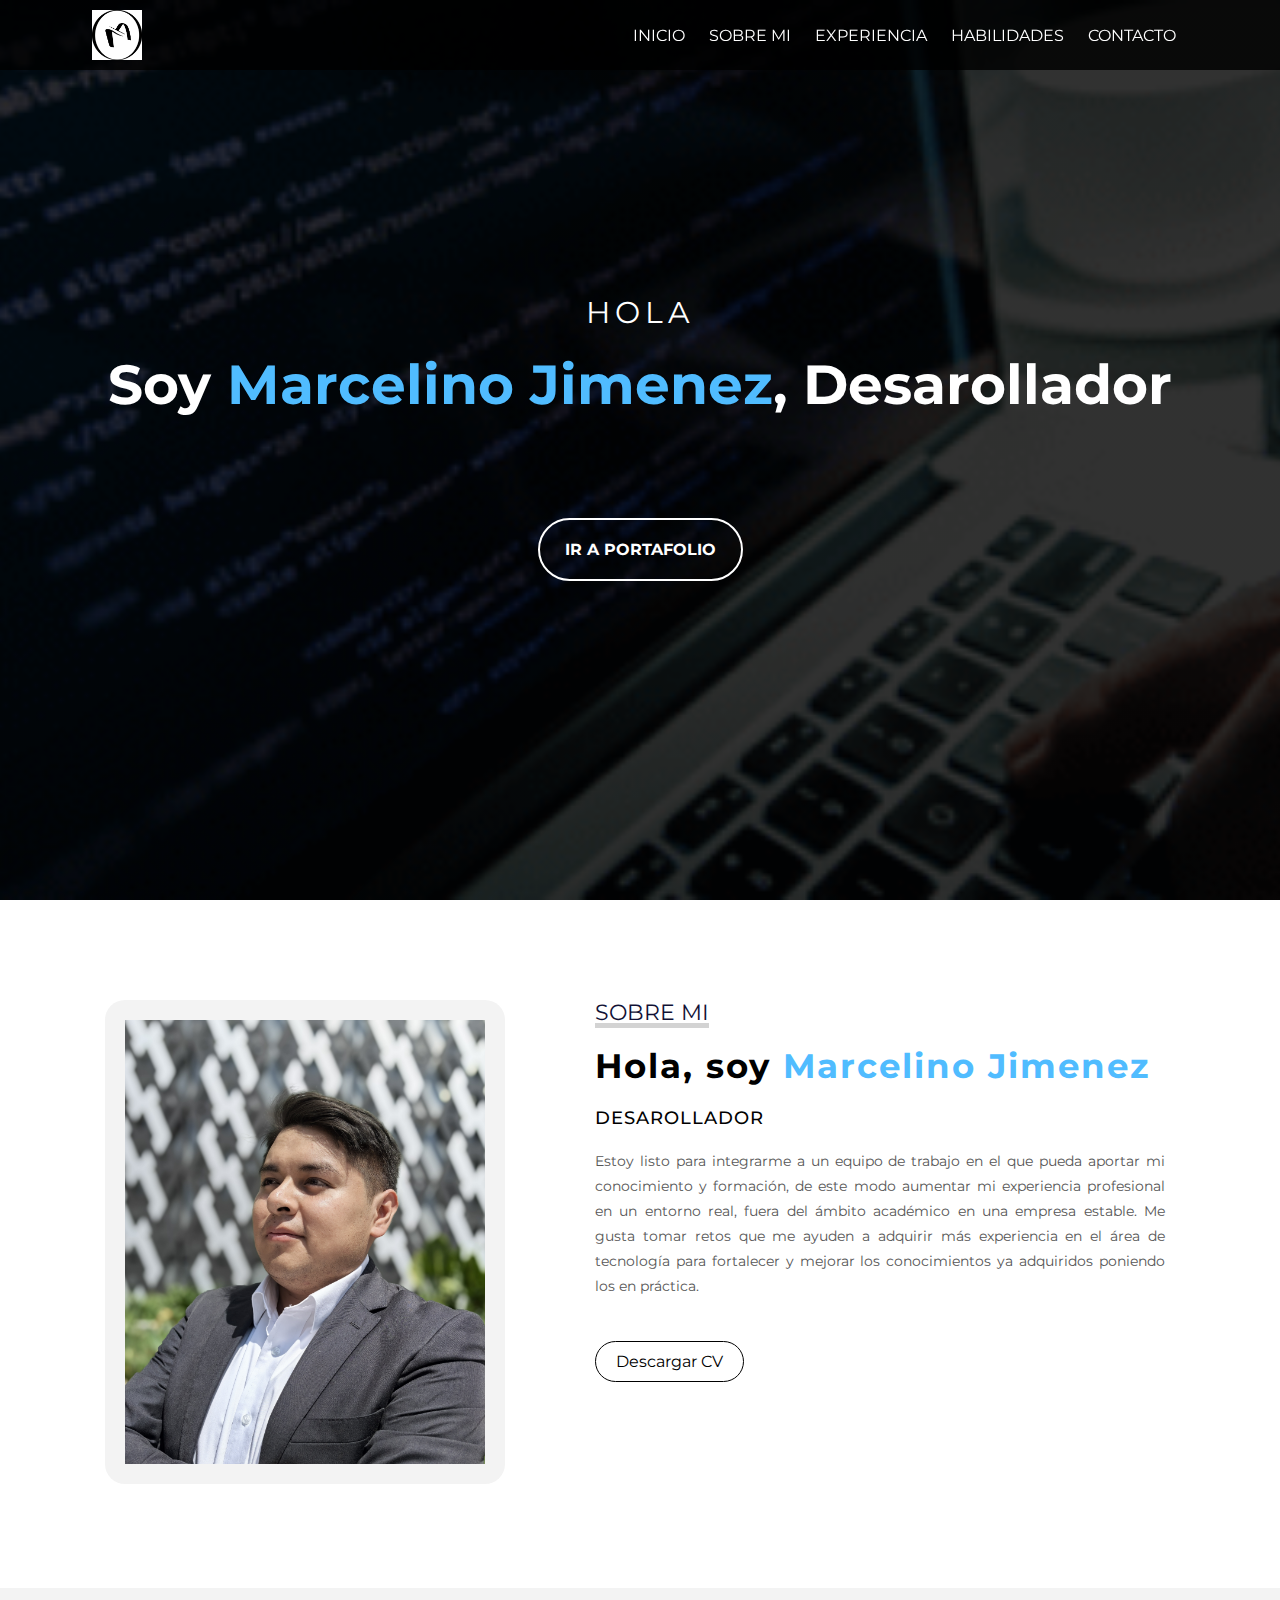
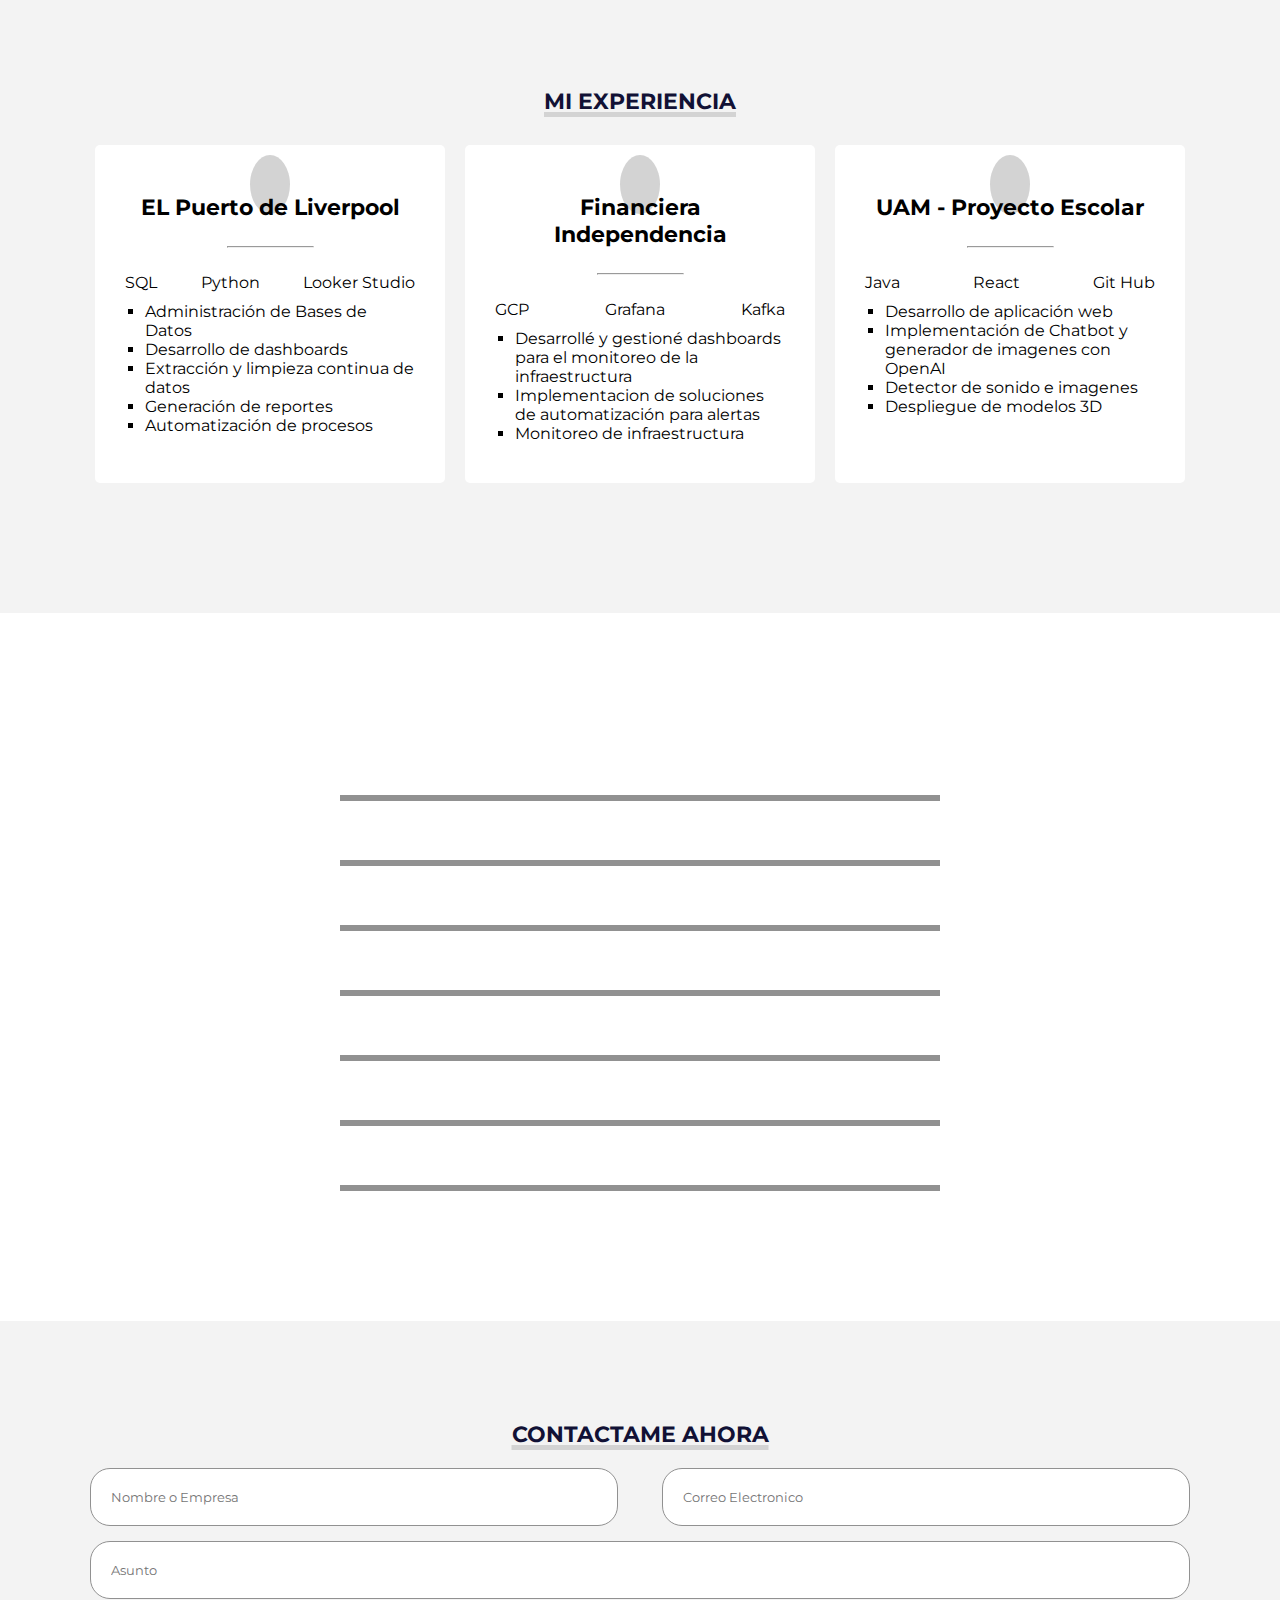
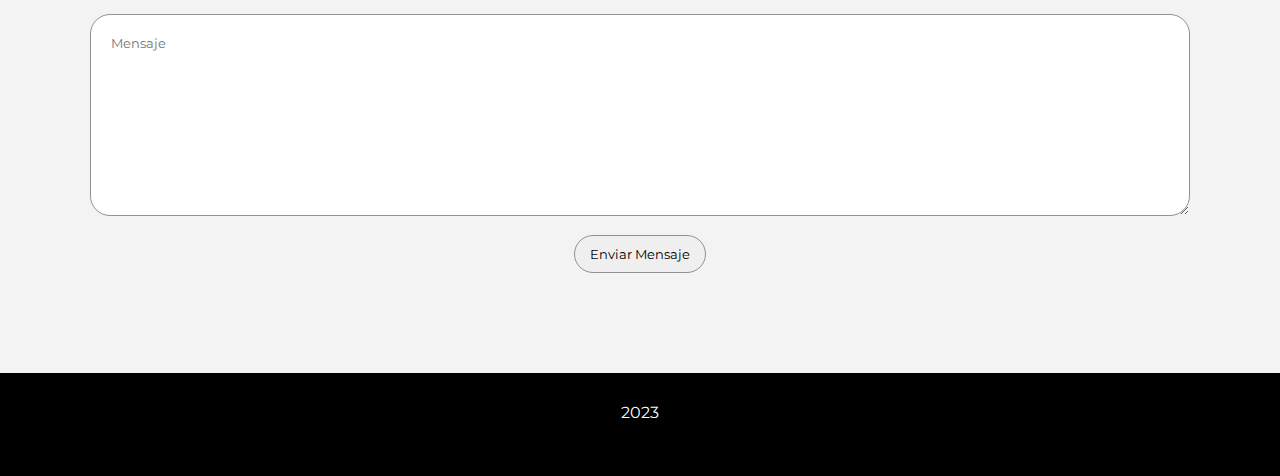
==== commit 9052bcc6: "Update index.html" ====
--- a/index.html
+++ b/index.html
@@ -54,7 +54,7 @@
                 Me gusta tomar retos que me ayuden a adquirir más experiencia en el área de
                 tecnología para fortalecer y mejorar los conocimientos ya adquiridos poniendo los
                 en práctica.</p>
-            <a href="#">Descargar CV</a>
+            <a href="https://drive.google.com/file/d/1KGtUdplYE-5acdTZhM-xqT1d826qP-gA/view?usp=sharing" download>Descargar CV</a>
         </div>
     </section>
 
@@ -99,8 +99,8 @@
                 <h4>UAM - Proyecto Escolar</h4>
                 <hr>
                 <ul>
-                    <li>Node js</li>
-                    <li>IA</li>
+                    <li>Java</li>
+                    <li>React</li>
                     <li>Git Hub</li>
                 </ul>
                 <ul class="actividades">
--- a/style.css
+++ b/style.css
@@ -19,7 +19,7 @@
 }
 
 #inicio{
-    background: linear-gradient(rgba(0,0,0,.7), rgba(0,0,0,.7)), url("img/img-inicio.gif");
+    background: linear-gradient(rgba(0,0,0,.8), rgba(0,0,0,.8)), url("img/img-inicio.gif");
     background-size: cover;
     background-position: center center;
     height: 100vh;
@@ -27,7 +27,7 @@
 
 #inicio .contenido header{
     background-color: rgba(0,0,0,.8);
-    position: fixed;
+    position:fixed;
     width: 100%;
     z-index: 100;
     top: 0;
@@ -158,7 +158,8 @@
 }
 
 #sobremi .sobremi{
-    margin: 0 40px;
+    margin: 0 10px;
+    text-align: justify;
 }
 
 #sobremi .sobremi .titulo-seccion{
@@ -213,15 +214,15 @@
     color: var(--color-basico);
 }
 
-/* Servicios */
-
-#servicios{
+/* experiencias */
+
+#experiencias{
     padding: 100px 15px;
     text-align: center;
     background-color: var(--color-claro);
 }
 
-#servicios .titulo-seccion{
+#experiencias .titulo-seccion{
     font-size: 22px;
     text-transform: uppercase;
     color: #111135;
@@ -230,14 +231,14 @@
     text-decoration-thickness: 5px;
 }
 
-#servicios .fila{
+#experiencias .fila{
     display: flex;
     justify-content: space-between;
     max-width: 1100px;
     margin: 30px auto;
 }
 
-#servicios .fila .servicio{
+#experiencias .fila .experiencia{
 
     max-width: 350px;
     background-color: var(--color-basico);
@@ -247,16 +248,16 @@
     transition: .5s;
 }
 
-#servicios .fila .servicio:hover{
+#experiencias .fila .experiencia:hover{
     box-shadow: 5px 5px 10px #565656, -5px -5px 10px #bababa;
 }
 
-#servicios .fila .servicio h4{
+#experiencias .fila .experiencia h4{
     font-size: 22px;
     margin-bottom: 25px;
 }
 
-#servicios .fila .servicio .icono{
+#experiencias .fila .experiencia .icono{
     display: inline;
     width: 60px;
     height: 60px;
@@ -266,21 +267,30 @@
     margin-bottom: 25px;
 }
 
-#servicios .fila .servicio hr{
+#experiencias .fila .experiencia hr{
     width: 30%;
     margin: auto;
     color: #000;
     margin-bottom: 25px;
 }
 
-#servicios .fila .servicio ul{
+#experiencias .fila .experiencia ul{
     list-style: none;
     display: flex;
     justify-content: space-between;
     margin-bottom: 10px;
 }
-
-#servicios .fila .servicio p{
+#experiencias .fila .experiencia .actividades{
+    list-style-type: square;
+    flex-direction: column;
+    display: flex;
+    justify-content: left;
+    margin-bottom: 10px;
+    margin-left: 20px;
+    text-align: left;
+}
+
+#experiencias .fila .experiencia p{
     font-size: 14px;
     line-height: 22px;
 }
@@ -288,7 +298,7 @@
 /* Habilidades*/
 
 .contenedor-skills {
-    background: linear-gradient( #295788cc, rgba(33, 16, 16, 0.8)), url("img/lenguajes.png");
+    background: linear-gradient( #295788cc, rgba(33, 16, 16, .9)), url("img/lenguajes.png");
     background-attachment: fixed;
     background-repeat: no-repeat;
     background-size: cover;
@@ -350,35 +360,83 @@
     height: 6px;
     animation: progreso4 2s forwards;
 }
-
+.contenedor-skills .skill .barra .barra-progreso5 {
+    background-color: #fff;
+    width: 85%;
+    height: 6px;
+    animation: progreso5 2s forwards;
+}
+.contenedor-skills .skill .barra .barra-progreso6 {
+    background-color: #fff;
+    width: 85%;
+    height: 6px;
+    animation: progreso6 2s forwards;
+}
+.contenedor-skills .skill .barra .barra-progreso7 {
+    background-color: #fff;
+    width: 85%;
+    height: 6px;
+    animation: progreso7 2s forwards;
+}
+ /*HTML y CSS*/
 @keyframes progreso1 {
     0% {
         width: 0;
     }
     100% {
-        width: 95%;
-    }
-}
-
+        width: 90%;
+    }
+}
+/* Python */
 @keyframes progreso2 {
     0% {
         width: 0;
     }
     100% {
-        width: 90%;
-    }
-}
-
+        width: 85%;
+    }
+}
+
+/* Java */
 @keyframes progreso3 {
     0% {
         width: 0;
     }
     100% {
-        width: 90%;
-    }
-}
-
+        width: 85%;
+    }
+}
+
+/* JavaScript */
 @keyframes progreso4 {
+    0% {
+        width: 0;
+    }
+    100% {
+        width: 70%;
+    }
+}
+/* NodeJS */
+@keyframes progreso5 {
+    0% {
+        width: 0;
+    }
+    100% {
+        width: 70%;
+    }
+}
+/* PostgreSQL */
+@keyframes progreso6 {
+    0% {
+        width: 0;
+    }
+    100% {
+        width: 85%;
+    }
+}
+
+/* MySQL */
+@keyframes progreso7 {
     0% {
         width: 0;
     }
@@ -462,16 +520,15 @@
     text-decoration: none;
     color: #fff;
     display: inline-block;
-    margin: 5px;
+    margin: 10px 25px;
     font-size: 26px;
+
 }
 
 /*Reponsive*/ 
 
 @media screen and (max-width: 800px) {
-    .redes {
-        display: none;
-    }
+
     nav {
         display: none;
     }
@@ -517,14 +574,14 @@
         font-size: 25px;
         text-align: center;
     }
-    /* Servicios */
-    #servicios {
+    /* experiencias */
+    #experiencias {
         padding: 50px 15px;
     }
-    #servicios .fila {
+    #experiencias .fila {
         display: block;
     }
-    #servicios .fila .servicio {
+    #experiencias .fila .experiencia {
         margin: 10px auto;
     }
     /* Hbilidades */
@@ -553,4 +610,19 @@
         width: 100%;
         margin-bottom: 15px;
     }
-}+    /* Footer */
+    footer {
+        background-color: #000;
+        color: #fff;
+        text-align: center;
+        padding: 30px 0;
+    }
+
+    footer a {
+        text-decoration: none;
+        color: #fff;
+        display: inline-block;
+        margin:5px 15px;
+        font-size: 17px;
+    }
+}
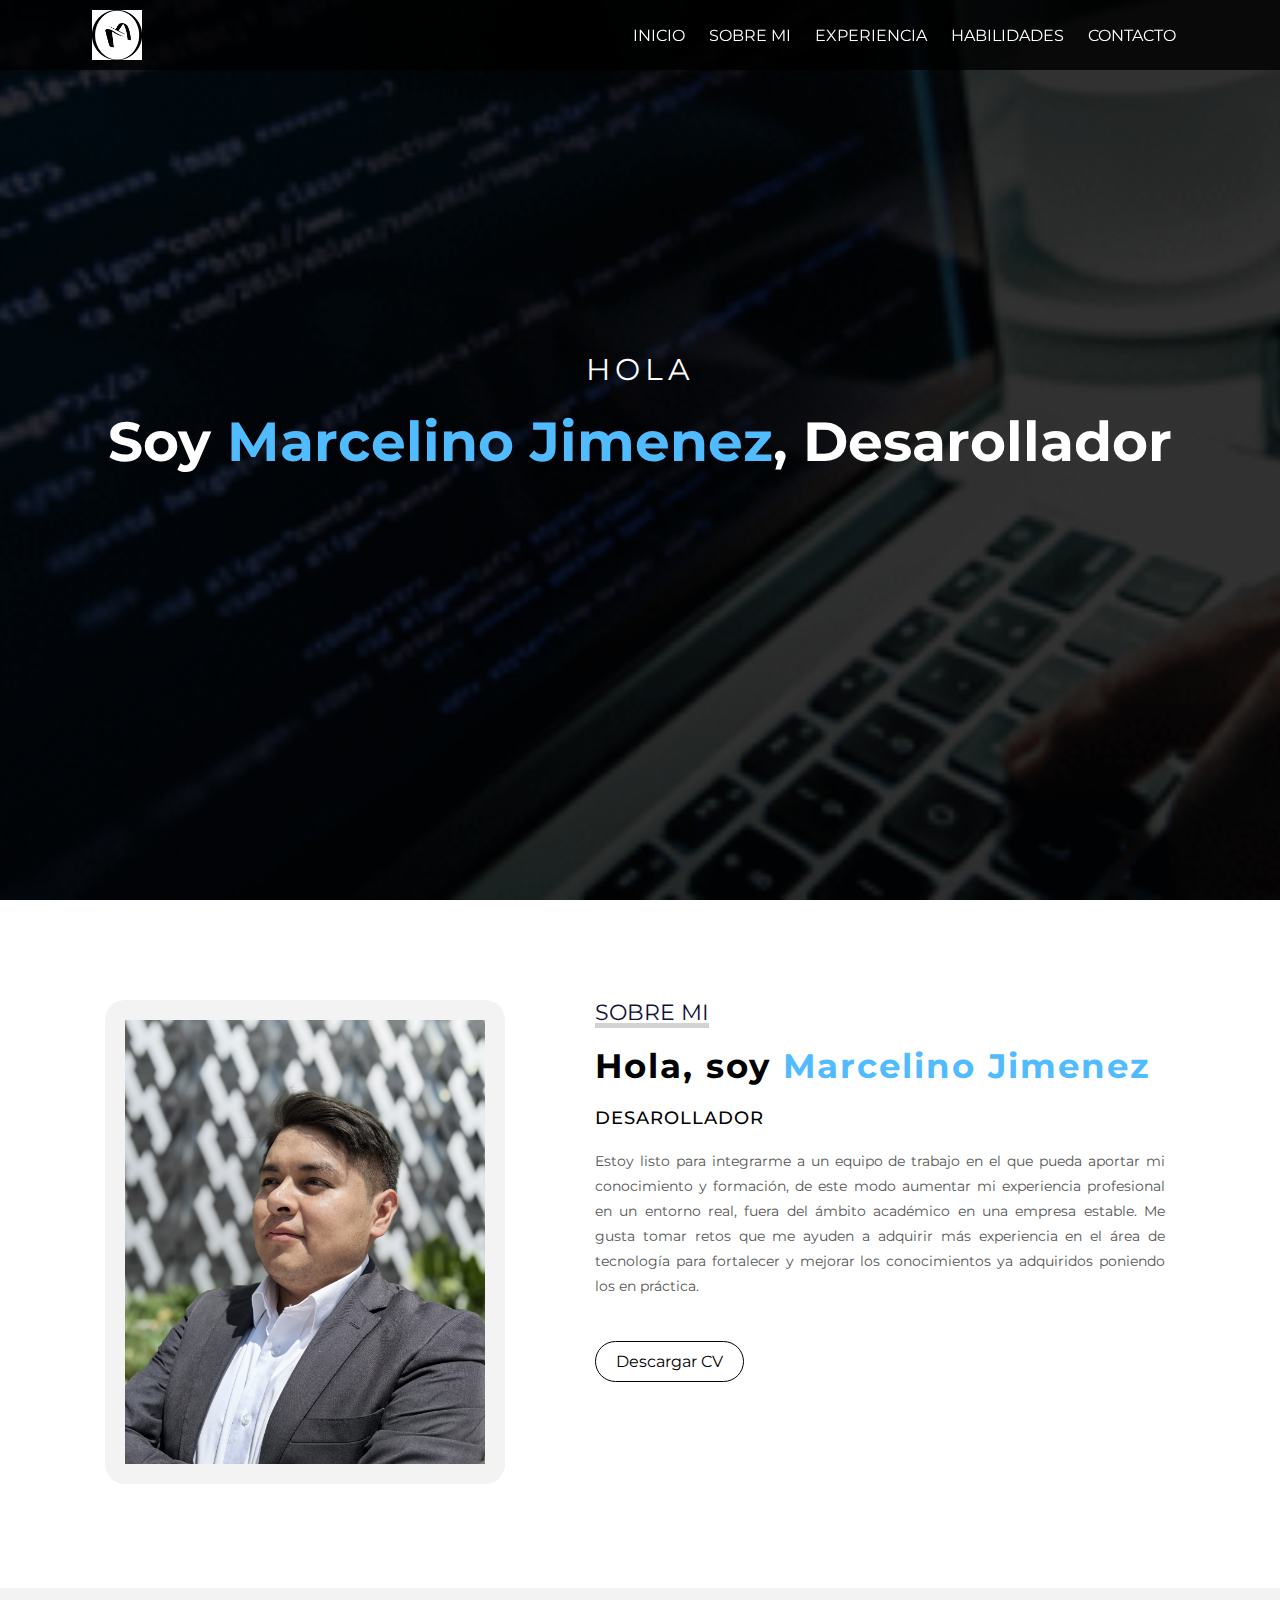
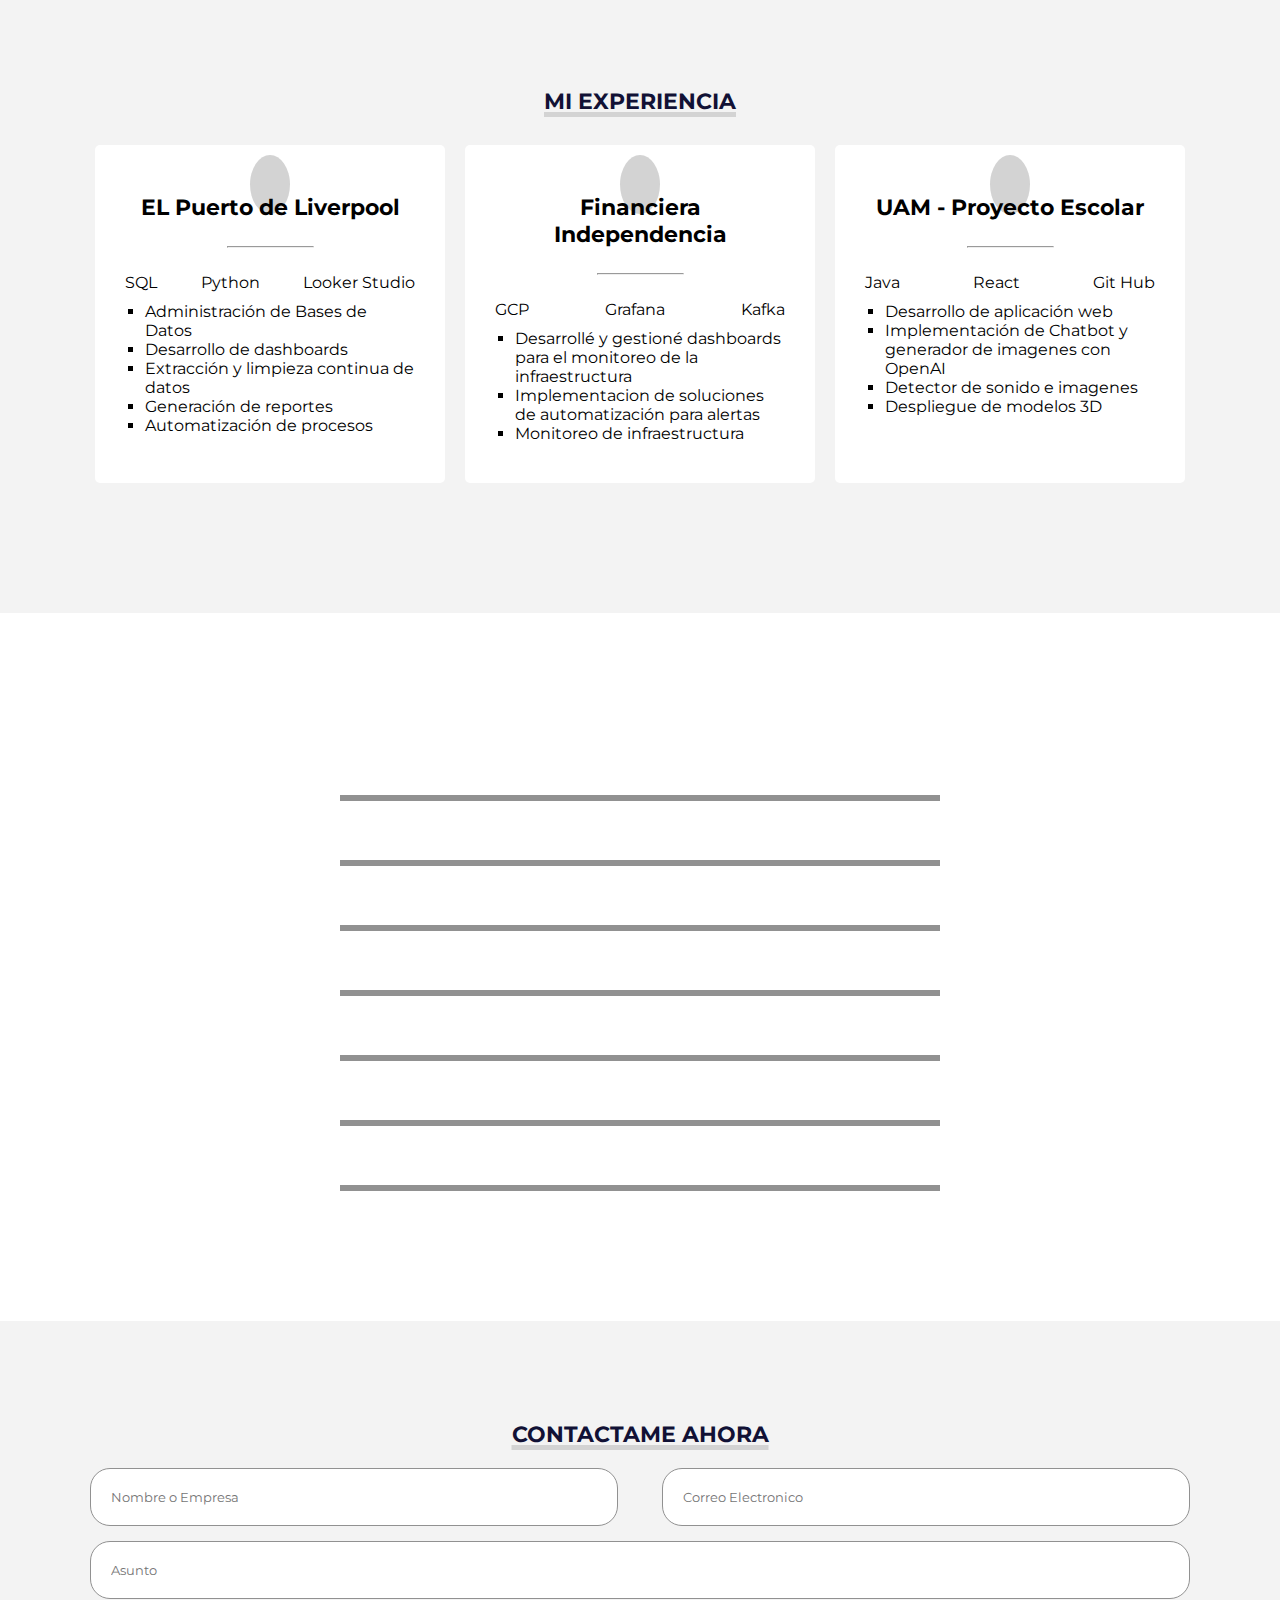
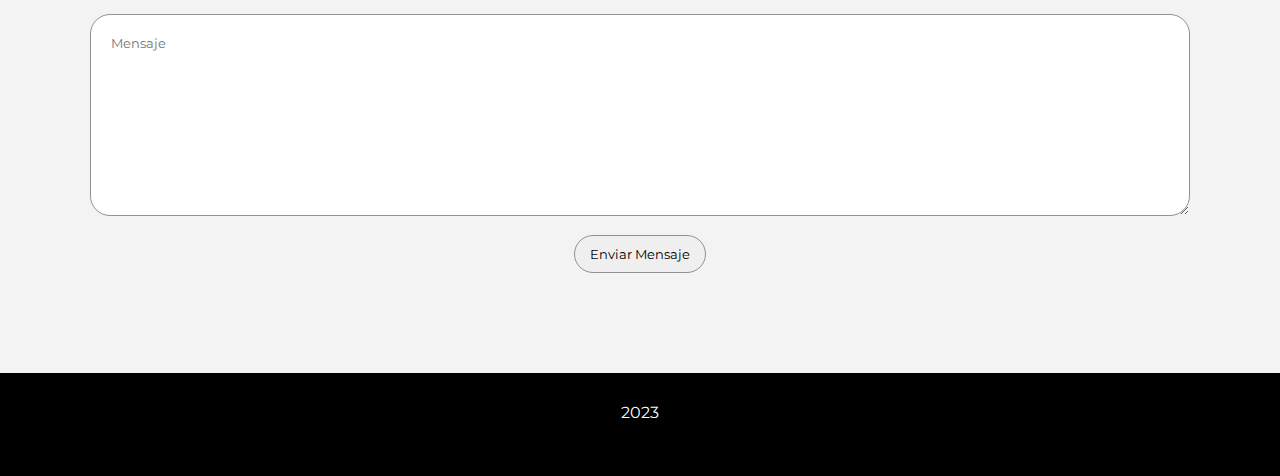
==== commit 4f78fd16: "Update index.html" ====
--- a/index.html
+++ b/index.html
@@ -33,8 +33,6 @@
                 <p class="bienvenida">Hola</p>
                 <h2>Soy <span>Marcelino Jimenez</span>, Desarollador</h2>
                 <p class="descripcion"></p>
-                <a href="#portafolio">Ir a portafolio</a>
-
             </div>
         </div>
     </section>
